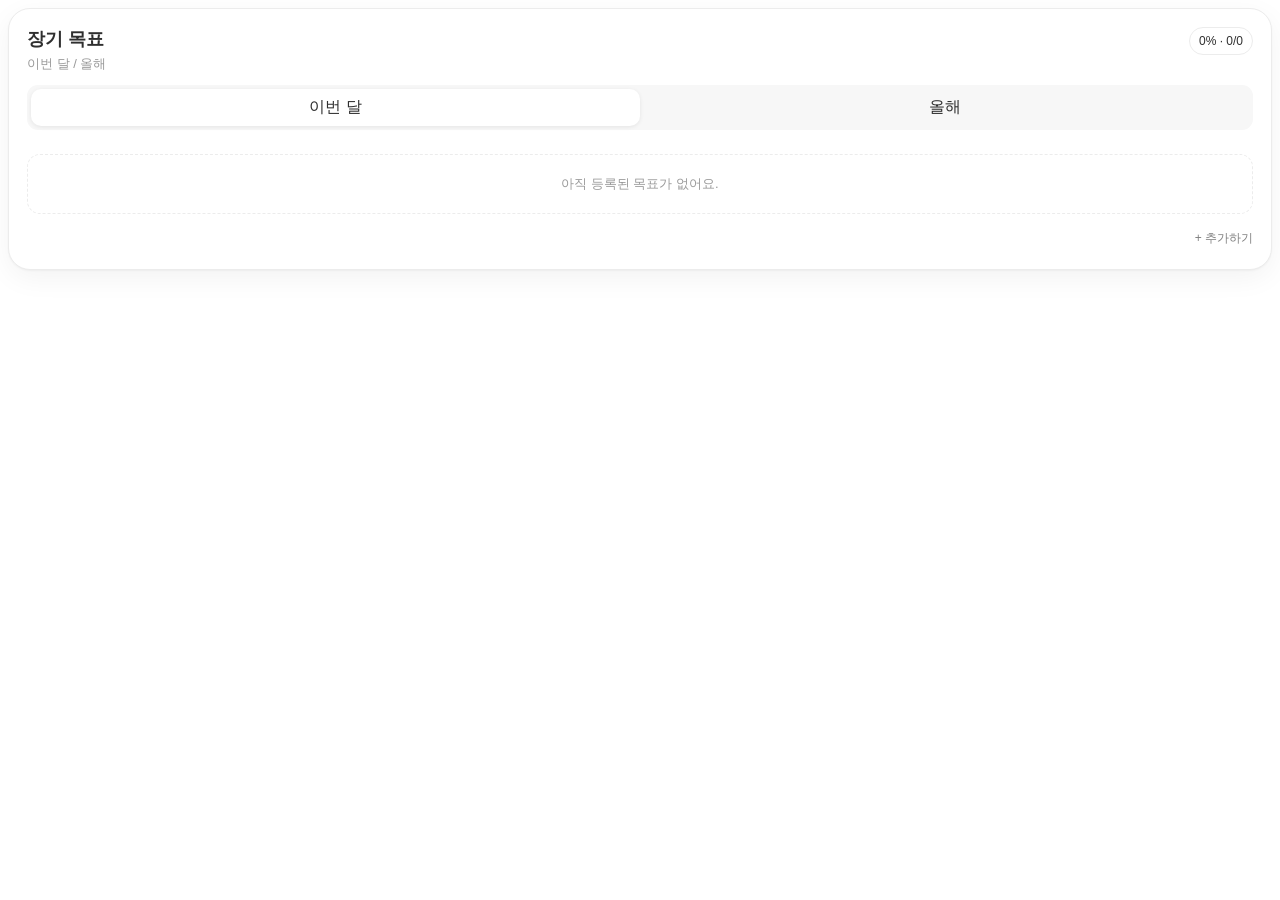
==== longterm.html @ 0613d83d "Add files via upload" ====
<!doctype html><html lang="ko"><head><meta charset="utf-8"><meta name="viewport" content="width=device-width,initial-scale=1">
<link rel="stylesheet" href="shared.css"><title>장기 목표</title></head><body>
<div class="card">
  <div class="title-row"><div><h1>장기 목표</h1><p class="sub">이번 달 / 올해</p></div><span class="pill" id="summary"></span></div>
  <div class="tabs"><button id="monthTab" class="active">이번 달</button><button id="yearTab">올해</button></div>
  <div class="list" id="list"></div><div class="empty" id="empty">아직 등록된 목표가 없어요.</div>
  <div class="add-trigger"><button id="showAdd">+ 추가하기</button></div>
  <div class="add-row" id="addRow"><input id="newTask" type="text" placeholder="목표를 입력하세요"><button class="primary" id="addBtn">추가</button></div>
</div>
<script src="shared.js"></script><script>
let TYPE="month";
function nextStatus(status){
  if(status==="todo") return "inprogress";
  if(status==="inprogress") return "done";
  return "todo";
}
function statusTitle(status){
  if(status==="todo") return "예정";
  if(status==="inprogress") return "진행중";
  return "완료";
}
function render(){
  document.getElementById("monthTab").classList.toggle("active",TYPE==="month");
  document.getElementById("yearTab").classList.toggle("active",TYPE==="year");
  const c=completion(TYPE);
  document.getElementById("summary").textContent=`${c.percent}% · ${c.done}/${c.total}`;
  const d=getState(TYPE),list=document.getElementById("list");
  list.innerHTML="";
  const items=sortedItems(d.items);
  document.getElementById("empty").style.display=items.length?"none":"block";
  items.forEach(item=>{
    const status=normalizedStatus(item);
    const row=document.createElement("div");
    row.className=`task ${status}`;

    const box=document.createElement("button");
    box.className=`status-box ${status}`;
    box.type="button";
    box.title=`현재: ${statusTitle(status)} · 클릭하면 다음 상태`;
    box.setAttribute("aria-label", box.title);
    box.onclick=()=>{
      const s=getState(TYPE),x=s.items.find(t=>t.id===item.id);
      if(x){
        const ns=nextStatus(status);
        x.status=ns;
        x.done=ns==="done";
        setState(TYPE,s);
        render();
      }
    };

    const txt=document.createElement("div");
    txt.className="task-text";
    txt.textContent=item.text;
    txt.title=`${statusTitle(status)} · 더블클릭하여 수정`;
    txt.ondblclick=()=>{
      const v=prompt("목표 수정",item.text);
      if(v!==null&&v.trim()){
        const s=getState(TYPE),x=s.items.find(t=>t.id===item.id);
        if(x){x.text=v.trim();setState(TYPE,s);render()}
      }
    };

    const actions=document.createElement("div");
    actions.className="task-actions";
    const del=document.createElement("button");
    del.textContent="✕";
    del.onclick=()=>{
      const s=getState(TYPE);
      s.items=s.items.filter(t=>t.id!==item.id);
      setState(TYPE,s);render()
    };
    actions.appendChild(del);
    row.append(box,txt,actions);
    list.appendChild(row);
  });
  notifyResize();
}
function add(){
  const i=document.getElementById("newTask"),t=i.value.trim();
  if(!t)return;
  const s=getState(TYPE);
  s.items.push({id:uid(),text:t,status:"todo",done:false,createdAt:Date.now()});
  setState(TYPE,s);
  i.value="";
  document.getElementById("addRow").classList.remove("show");
  render();
}
document.getElementById("monthTab").onclick=()=>{TYPE="month";render()};
document.getElementById("yearTab").onclick=()=>{TYPE="year";render()};
document.getElementById("showAdd").onclick=()=>{
  document.getElementById("addRow").classList.toggle("show");
  setTimeout(()=>document.getElementById("newTask").focus(),0)
};
document.getElementById("addBtn").onclick=add;
document.getElementById("newTask").addEventListener("keydown",e=>{if(e.key==="Enter")add()});
render();onSharedChange(render);setInterval(render,60000);
</script></body></html>
---- shared.css ----
:root{
  --bg:#ffffff;
  --card:#ffffff;
  --text:#2f2f2f;
  --muted:#9a9a9a;
  --line:#ececec;
  --soft:#f7f7f7;
  --shadow:0 1px 2px rgba(0,0,0,.04), 0 8px 28px rgba(0,0,0,.05);
  --radius:22px;
  --accent:#eca4b0;
}
*{box-sizing:border-box}
html,body{margin:0;padding:0;background:transparent;color:var(--text);font-family:Inter,ui-sans-serif,-apple-system,BlinkMacSystemFont,"Segoe UI",Roboto,"Noto Sans KR","Apple SD Gothic Neo",sans-serif}
body{padding:8px}
.card{background:var(--card);border:1px solid var(--line);border-radius:var(--radius);box-shadow:var(--shadow);padding:18px}
.title-row{display:flex;align-items:flex-start;justify-content:space-between;gap:12px}
h1,h2,h3,p{margin:0}
h1{font-size:18px;line-height:1.35}
.sub{font-size:13px;color:var(--muted);margin-top:4px}
.muted{color:var(--muted)}
.small{font-size:12px}
button,input{font:inherit}
button{border:1px solid var(--line);background:#fff;color:var(--text);border-radius:10px;padding:8px 10px;cursor:pointer}
button:hover{background:var(--soft)}
button.primary{background:var(--text);color:#fff;border-color:var(--text)}
button.text-btn{border:0;background:transparent;padding:3px 2px;color:#8f8f8f;font-size:12px}
button.text-btn:hover{color:#4f4f4f;background:transparent}
button.icon{width:32px;height:32px;padding:0;display:grid;place-items:center;border-radius:10px}
input[type="text"],input[type="number"]{width:100%;border:1px solid var(--line);border-radius:10px;padding:9px 11px;outline:none;background:#fff}
input:focus{border-color:#cfcfcf;box-shadow:0 0 0 3px rgba(0,0,0,.03)}
.add-trigger{display:flex;justify-content:flex-end;margin-top:12px}
.add-trigger button{border:0;background:transparent;color:#7f7f7f;padding:4px 0;font-size:12px}
.add-row{display:none;grid-template-columns:1fr auto;gap:8px;margin-top:10px}
.add-row.show{display:grid}
.list{display:flex;flex-direction:column;gap:8px;margin-top:12px}
.task{display:grid;grid-template-columns:auto 1fr auto;gap:10px;align-items:center;min-height:40px;border:1px solid var(--line);border-radius:13px;padding:9px 11px;background:#fff}
.task.done{order:999;opacity:.55;background:#fafafa}
.task.done .task-text{text-decoration:line-through}
.task.inprogress{background:#fbfbfb}
.task.inprogress .task-text{color:#5f5f5f}
.task-check{appearance:none;width:18px;height:18px;border:1.5px solid #bdbdbd;border-radius:5px;margin:0;position:relative;cursor:pointer}
.task-check:checked{background:var(--text);border-color:var(--text)}
.task-check:checked:after{content:"";position:absolute;left:5px;top:2px;width:5px;height:9px;border:solid white;border-width:0 2px 2px 0;transform:rotate(45deg)}
.task-text{font-size:14px;line-height:1.35;word-break:break-word}
.task-actions{display:flex;gap:3px;align-items:center}
.task-actions button{border:0;background:transparent;padding:4px;color:#aaa}
.status-select{border:0;background:transparent;color:#8a8a8a;font-size:12px;padding:2px 0;outline:none;cursor:pointer}
.empty{padding:20px 10px;text-align:center;color:var(--muted);border:1px dashed var(--line);border-radius:13px;margin-top:12px;font-size:13px}
.progress-track{height:9px;border-radius:999px;background:#f0f0f0;overflow:hidden}
.progress-fill{height:100%;border-radius:inherit;background:var(--accent);transition:width .25s ease}
.pill{display:inline-flex;align-items:center;justify-content:center;border:1px solid var(--line);border-radius:999px;padding:6px 9px;font-size:12px;background:#fff}
.section{margin-top:16px}
.tabs{display:grid;grid-template-columns:1fr 1fr;background:var(--soft);border-radius:11px;padding:4px;margin-top:12px}
.tabs button{border:0;background:transparent}
.tabs button.active{background:#fff;box-shadow:0 1px 4px rgba(0,0,0,.08)}
.grid-2{display:grid;grid-template-columns:1fr 1fr;gap:10px}
.progress-card{border:1px solid var(--line);border-radius:15px;padding:13px;background:#fff}
.progress-card .label{font-size:13px;color:var(--muted)}
.progress-card .value{font-size:23px;font-weight:800;margin:3px 0 9px}
.sep{height:1px;background:var(--line);margin:14px 0}
.toolbar{display:flex;gap:7px;flex-wrap:wrap;align-items:center}
.amount-big{font-size:36px;font-weight:800;letter-spacing:-1.2px;margin:2px 0}
.amount-row{display:flex;justify-content:space-between;font-size:12px;color:var(--muted);margin-top:9px}
.segmented{display:grid;grid-template-columns:repeat(20,1fr);gap:3px;margin:14px 0 4px}
.segment{height:13px;border-radius:4px;background:#f3f3f3}
.segment.on{background:var(--accent)}
.quick{display:flex;gap:6px;flex-wrap:wrap;margin-top:14px}
.quick button{border-radius:999px;font-weight:600;padding:6px 9px;font-size:12px}
.footer-row{display:flex;justify-content:space-between;gap:10px;align-items:center;margin-top:10px}
.inline-edit{display:none;margin-top:10px}
.inline-edit.show{display:grid;grid-template-columns:1fr auto;gap:8px}
.note{font-size:12px;color:var(--muted);line-height:1.5;margin-top:10px}
@media (max-width:420px){
  body{padding:4px}.card{padding:15px;border-radius:18px}.grid-2{grid-template-columns:1fr 1fr}.amount-big{font-size:32px}
}


.progress-stack{display:flex;flex-direction:column;gap:12px;margin-top:16px}
.progress-line{border:1px solid var(--line);border-radius:15px;padding:13px;background:#fff}
.progress-line-top{display:flex;justify-content:space-between;align-items:center;gap:12px;margin-bottom:8px}
.progress-line .label{font-size:14px;font-weight:600}
.progress-line .value{font-size:18px;font-weight:800}
.progress-line .meta{font-size:12px;color:var(--muted);margin-top:8px}


.status-box{
  width:18px;height:18px;padding:0;margin:0;
  border:1.5px solid #bdbdbd;
  border-radius:5px;
  background:#fff;
  display:grid;place-items:center;
  position:relative;
  flex:0 0 auto;
}
.status-box:hover{background:#f7f7f7}
.status-box.inprogress{
  border-color:#777;
  background:#fff;
}
.status-box.inprogress::after{
  content:"";
  width:8px;height:2px;
  border-radius:999px;
  background:#666;
}
.status-box.done{
  background:var(--text);
  border-color:var(--text);
}
.status-box.done::after{
  content:"";
  position:absolute;
  left:5px;top:2px;
  width:5px;height:9px;
  border:solid white;
  border-width:0 2px 2px 0;
  transform:rotate(45deg);
}
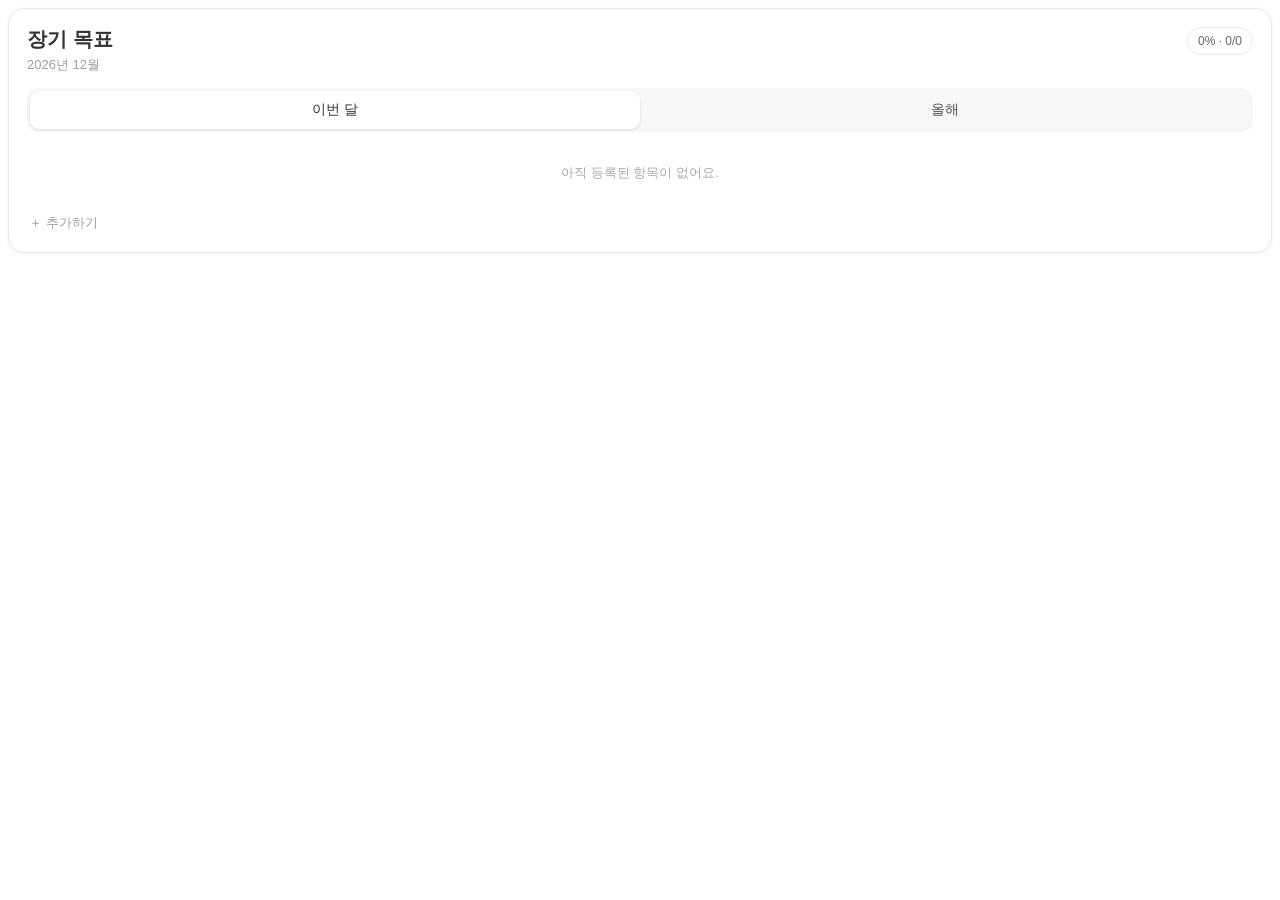
==== commit 19587ee6: "Add files via upload" ====
--- a/longterm.html
+++ b/longterm.html
@@ -1,98 +1,177 @@
-<!doctype html><html lang="ko"><head><meta charset="utf-8"><meta name="viewport" content="width=device-width,initial-scale=1">
-<link rel="stylesheet" href="shared.css"><title>장기 목표</title></head><body>
-<div class="card">
-  <div class="title-row"><div><h1>장기 목표</h1><p class="sub">이번 달 / 올해</p></div><span class="pill" id="summary"></span></div>
-  <div class="tabs"><button id="monthTab" class="active">이번 달</button><button id="yearTab">올해</button></div>
-  <div class="list" id="list"></div><div class="empty" id="empty">아직 등록된 목표가 없어요.</div>
-  <div class="add-trigger"><button id="showAdd">+ 추가하기</button></div>
-  <div class="add-row" id="addRow"><input id="newTask" type="text" placeholder="목표를 입력하세요"><button class="primary" id="addBtn">추가</button></div>
+<!doctype html><html lang="ko"><head><meta charset="utf-8">
+<meta name="viewport" content="width=device-width,initial-scale=1">
+<title>장기 목표</title><link rel="stylesheet" href="shared.css"></head><body>
+<div class="widget" id="widget">
+  <div class="header">
+    <div>
+      <div class="title">장기 목표</div>
+      <button class="period-btn" id="period"></button>
+    </div>
+    <div class="progress" id="progress">0% · 0/0</div>
+  </div>
+
+  <div class="tabs">
+    <button class="tab active" data-mode="month">이번 달</button>
+    <button class="tab" data-mode="year">올해</button>
+  </div>
+
+  <div class="period-popover" id="periodPopover"></div>
+
+  <div class="list" id="list"></div>
+
+  <div class="compact-add">
+    <button class="add-link" id="addLink">＋ 추가하기</button>
+    <div class="compact-input-wrap" id="inputWrap">
+      <input id="newItem" placeholder="목표 입력">
+      <button id="add">추가</button>
+    </div>
+  </div>
 </div>
-<script src="shared.js"></script><script>
-let TYPE="month";
-function nextStatus(status){
-  if(status==="todo") return "inprogress";
-  if(status==="inprogress") return "done";
-  return "todo";
+
+<script src="shared.js"></script>
+<script>
+let mode='month';
+let cursor=new Date();
+
+const period=document.getElementById('period');
+const popover=document.getElementById('periodPopover');
+const addLink=document.getElementById('addLink');
+const inputWrap=document.getElementById('inputWrap');
+const newItem=document.getElementById('newItem');
+const add=document.getElementById('add');
+const list=document.getElementById('list');
+const progress=document.getElementById('progress');
+
+const key=()=> mode==='month'
+  ? `nw:v8:longterm:month:${cursor.getFullYear()}-${String(cursor.getMonth()+1).padStart(2,'0')}`
+  : `nw:v8:longterm:year:${cursor.getFullYear()}`;
+
+const ctrl=W.listController({
+  listEl:list,
+  inputEl:newItem,
+  addEl:add,
+  keyFn:key,
+  kindFn:()=>mode,
+  onChange:items=>{
+    const d=items.filter(x=>x.done).length;
+    progress.textContent=`${items.length?Math.round(d/items.length*100):0}% · ${d}/${items.length}`;
+  }
+});
+
+function draw(){
+  period.textContent=mode==='month'?W.fmtMonth(cursor):W.fmtYear(cursor);
+  document.querySelectorAll('.tab').forEach(b=>b.classList.toggle('active',b.dataset.mode===mode));
+  ctrl.render();
+  closePopover();
 }
-function statusTitle(status){
-  if(status==="todo") return "예정";
-  if(status==="inprogress") return "진행중";
-  return "완료";
+
+function closePopover(){
+  popover.classList.remove('open');
 }
-function render(){
-  document.getElementById("monthTab").classList.toggle("active",TYPE==="month");
-  document.getElementById("yearTab").classList.toggle("active",TYPE==="year");
-  const c=completion(TYPE);
-  document.getElementById("summary").textContent=`${c.percent}% · ${c.done}/${c.total}`;
-  const d=getState(TYPE),list=document.getElementById("list");
-  list.innerHTML="";
-  const items=sortedItems(d.items);
-  document.getElementById("empty").style.display=items.length?"none":"block";
-  items.forEach(item=>{
-    const status=normalizedStatus(item);
-    const row=document.createElement("div");
-    row.className=`task ${status}`;
 
-    const box=document.createElement("button");
-    box.className=`status-box ${status}`;
-    box.type="button";
-    box.title=`현재: ${statusTitle(status)} · 클릭하면 다음 상태`;
-    box.setAttribute("aria-label", box.title);
-    box.onclick=()=>{
-      const s=getState(TYPE),x=s.items.find(t=>t.id===item.id);
-      if(x){
-        const ns=nextStatus(status);
-        x.status=ns;
-        x.done=ns==="done";
-        setState(TYPE,s);
-        render();
-      }
+function renderMonthPicker(){
+  const y=cursor.getFullYear();
+  popover.innerHTML = `
+    <div class="popover-head">
+      <button class="popover-nav" id="prevYear">‹</button>
+      <span>${y}년</span>
+      <button class="popover-nav" id="nextYear">›</button>
+    </div>
+    <div class="month-grid">
+      ${Array.from({length:12},(_,i)=>`
+        <button class="month-btn ${i===cursor.getMonth()?'active':''}" data-month="${i}">
+          ${i+1}월
+        </button>`).join('')}
+    </div>`;
+  popover.classList.add('open');
+
+  document.getElementById('prevYear').onclick=(e)=>{
+    e.stopPropagation();
+    cursor=new Date(y-1,cursor.getMonth(),1);
+    renderMonthPicker();
+  };
+  document.getElementById('nextYear').onclick=(e)=>{
+    e.stopPropagation();
+    cursor=new Date(y+1,cursor.getMonth(),1);
+    renderMonthPicker();
+  };
+  popover.querySelectorAll('.month-btn').forEach(btn=>{
+    btn.onclick=(e)=>{
+      e.stopPropagation();
+      cursor=new Date(cursor.getFullYear(),Number(btn.dataset.month),1);
+      draw();
     };
+  });
+}
 
-    const txt=document.createElement("div");
-    txt.className="task-text";
-    txt.textContent=item.text;
-    txt.title=`${statusTitle(status)} · 더블클릭하여 수정`;
-    txt.ondblclick=()=>{
-      const v=prompt("목표 수정",item.text);
-      if(v!==null&&v.trim()){
-        const s=getState(TYPE),x=s.items.find(t=>t.id===item.id);
-        if(x){x.text=v.trim();setState(TYPE,s);render()}
-      }
+function renderYearPicker(){
+  const current=cursor.getFullYear();
+  const start=current-4;
+  popover.innerHTML = `
+    <div class="popover-head">
+      <button class="popover-nav" id="prevYears">‹</button>
+      <span>${start}–${start+8}</span>
+      <button class="popover-nav" id="nextYears">›</button>
+    </div>
+    <div class="year-grid">
+      ${Array.from({length:9},(_,i)=>{
+        const y=start+i;
+        return `<button class="year-btn ${y===current?'active':''}" data-year="${y}">${y}</button>`;
+      }).join('')}
+    </div>`;
+  popover.classList.add('open');
+
+  document.getElementById('prevYears').onclick=(e)=>{
+    e.stopPropagation();
+    cursor=new Date(current-9,0,1);
+    renderYearPicker();
+  };
+  document.getElementById('nextYears').onclick=(e)=>{
+    e.stopPropagation();
+    cursor=new Date(current+9,0,1);
+    renderYearPicker();
+  };
+  popover.querySelectorAll('.year-btn').forEach(btn=>{
+    btn.onclick=(e)=>{
+      e.stopPropagation();
+      cursor=new Date(Number(btn.dataset.year),0,1);
+      draw();
     };
+  });
+}
 
-    const actions=document.createElement("div");
-    actions.className="task-actions";
-    const del=document.createElement("button");
-    del.textContent="✕";
-    del.onclick=()=>{
-      const s=getState(TYPE);
-      s.items=s.items.filter(t=>t.id!==item.id);
-      setState(TYPE,s);render()
-    };
-    actions.appendChild(del);
-    row.append(box,txt,actions);
-    list.appendChild(row);
-  });
-  notifyResize();
-}
-function add(){
-  const i=document.getElementById("newTask"),t=i.value.trim();
-  if(!t)return;
-  const s=getState(TYPE);
-  s.items.push({id:uid(),text:t,status:"todo",done:false,createdAt:Date.now()});
-  setState(TYPE,s);
-  i.value="";
-  document.getElementById("addRow").classList.remove("show");
-  render();
-}
-document.getElementById("monthTab").onclick=()=>{TYPE="month";render()};
-document.getElementById("yearTab").onclick=()=>{TYPE="year";render()};
-document.getElementById("showAdd").onclick=()=>{
-  document.getElementById("addRow").classList.toggle("show");
-  setTimeout(()=>document.getElementById("newTask").focus(),0)
+period.onclick=(e)=>{
+  e.stopPropagation();
+  if(popover.classList.contains('open')){
+    closePopover();
+    return;
+  }
+  mode==='month' ? renderMonthPicker() : renderYearPicker();
 };
-document.getElementById("addBtn").onclick=add;
-document.getElementById("newTask").addEventListener("keydown",e=>{if(e.key==="Enter")add()});
-render();onSharedChange(render);setInterval(render,60000);
-</script></body></html>
+
+document.querySelectorAll('.tab').forEach(b=>b.onclick=()=>{
+  mode=b.dataset.mode;
+  cursor=new Date();
+  draw();
+});
+
+addLink.onclick=()=>{
+  inputWrap.classList.toggle('open');
+  if(inputWrap.classList.contains('open')){
+    setTimeout(()=>newItem.focus(),0);
+  }
+};
+
+newItem.addEventListener('keydown',e=>{
+  if(e.key==='Escape'){
+    inputWrap.classList.remove('open');
+    newItem.value='';
+  }
+});
+
+document.addEventListener('click',e=>{
+  if(!popover.contains(e.target) && e.target!==period) closePopover();
+});
+
+draw();
+</script></body></html>
--- a/shared.css
+++ b/shared.css
@@ -1,119 +1,170 @@
 
 :root{
-  --bg:#ffffff;
-  --card:#ffffff;
-  --text:#2f2f2f;
-  --muted:#9a9a9a;
-  --line:#ececec;
-  --soft:#f7f7f7;
-  --shadow:0 1px 2px rgba(0,0,0,.04), 0 8px 28px rgba(0,0,0,.05);
-  --radius:22px;
-  --accent:#eca4b0;
+  --bg:#ffffff; --text:#2f3437; --muted:#9b9fa3; --line:#e9e9e7;
+  --soft:#f7f7f5; --shadow:0 1px 4px rgba(15,15,15,.06);
 }
 *{box-sizing:border-box}
-html,body{margin:0;padding:0;background:transparent;color:var(--text);font-family:Inter,ui-sans-serif,-apple-system,BlinkMacSystemFont,"Segoe UI",Roboto,"Noto Sans KR","Apple SD Gothic Neo",sans-serif}
+html,body{margin:0;padding:0;background:transparent;color:var(--text);
+  font-family:ui-sans-serif,-apple-system,BlinkMacSystemFont,"Segoe UI",Pretendard,"Noto Sans KR",sans-serif}
 body{padding:8px}
-.card{background:var(--card);border:1px solid var(--line);border-radius:var(--radius);box-shadow:var(--shadow);padding:18px}
-.title-row{display:flex;align-items:flex-start;justify-content:space-between;gap:12px}
-h1,h2,h3,p{margin:0}
-h1{font-size:18px;line-height:1.35}
-.sub{font-size:13px;color:var(--muted);margin-top:4px}
-.muted{color:var(--muted)}
-.small{font-size:12px}
-button,input{font:inherit}
-button{border:1px solid var(--line);background:#fff;color:var(--text);border-radius:10px;padding:8px 10px;cursor:pointer}
-button:hover{background:var(--soft)}
-button.primary{background:var(--text);color:#fff;border-color:var(--text)}
-button.text-btn{border:0;background:transparent;padding:3px 2px;color:#8f8f8f;font-size:12px}
-button.text-btn:hover{color:#4f4f4f;background:transparent}
-button.icon{width:32px;height:32px;padding:0;display:grid;place-items:center;border-radius:10px}
-input[type="text"],input[type="number"]{width:100%;border:1px solid var(--line);border-radius:10px;padding:9px 11px;outline:none;background:#fff}
-input:focus{border-color:#cfcfcf;box-shadow:0 0 0 3px rgba(0,0,0,.03)}
-.add-trigger{display:flex;justify-content:flex-end;margin-top:12px}
-.add-trigger button{border:0;background:transparent;color:#7f7f7f;padding:4px 0;font-size:12px}
-.add-row{display:none;grid-template-columns:1fr auto;gap:8px;margin-top:10px}
-.add-row.show{display:grid}
-.list{display:flex;flex-direction:column;gap:8px;margin-top:12px}
-.task{display:grid;grid-template-columns:auto 1fr auto;gap:10px;align-items:center;min-height:40px;border:1px solid var(--line);border-radius:13px;padding:9px 11px;background:#fff}
-.task.done{order:999;opacity:.55;background:#fafafa}
-.task.done .task-text{text-decoration:line-through}
-.task.inprogress{background:#fbfbfb}
-.task.inprogress .task-text{color:#5f5f5f}
-.task-check{appearance:none;width:18px;height:18px;border:1.5px solid #bdbdbd;border-radius:5px;margin:0;position:relative;cursor:pointer}
-.task-check:checked{background:var(--text);border-color:var(--text)}
-.task-check:checked:after{content:"";position:absolute;left:5px;top:2px;width:5px;height:9px;border:solid white;border-width:0 2px 2px 0;transform:rotate(45deg)}
-.task-text{font-size:14px;line-height:1.35;word-break:break-word}
-.task-actions{display:flex;gap:3px;align-items:center}
-.task-actions button{border:0;background:transparent;padding:4px;color:#aaa}
-.status-select{border:0;background:transparent;color:#8a8a8a;font-size:12px;padding:2px 0;outline:none;cursor:pointer}
-.empty{padding:20px 10px;text-align:center;color:var(--muted);border:1px dashed var(--line);border-radius:13px;margin-top:12px;font-size:13px}
-.progress-track{height:9px;border-radius:999px;background:#f0f0f0;overflow:hidden}
-.progress-fill{height:100%;border-radius:inherit;background:var(--accent);transition:width .25s ease}
-.pill{display:inline-flex;align-items:center;justify-content:center;border:1px solid var(--line);border-radius:999px;padding:6px 9px;font-size:12px;background:#fff}
-.section{margin-top:16px}
-.tabs{display:grid;grid-template-columns:1fr 1fr;background:var(--soft);border-radius:11px;padding:4px;margin-top:12px}
-.tabs button{border:0;background:transparent}
-.tabs button.active{background:#fff;box-shadow:0 1px 4px rgba(0,0,0,.08)}
-.grid-2{display:grid;grid-template-columns:1fr 1fr;gap:10px}
-.progress-card{border:1px solid var(--line);border-radius:15px;padding:13px;background:#fff}
-.progress-card .label{font-size:13px;color:var(--muted)}
-.progress-card .value{font-size:23px;font-weight:800;margin:3px 0 9px}
-.sep{height:1px;background:var(--line);margin:14px 0}
-.toolbar{display:flex;gap:7px;flex-wrap:wrap;align-items:center}
-.amount-big{font-size:36px;font-weight:800;letter-spacing:-1.2px;margin:2px 0}
-.amount-row{display:flex;justify-content:space-between;font-size:12px;color:var(--muted);margin-top:9px}
-.segmented{display:grid;grid-template-columns:repeat(20,1fr);gap:3px;margin:14px 0 4px}
-.segment{height:13px;border-radius:4px;background:#f3f3f3}
-.segment.on{background:var(--accent)}
-.quick{display:flex;gap:6px;flex-wrap:wrap;margin-top:14px}
-.quick button{border-radius:999px;font-weight:600;padding:6px 9px;font-size:12px}
-.footer-row{display:flex;justify-content:space-between;gap:10px;align-items:center;margin-top:10px}
-.inline-edit{display:none;margin-top:10px}
-.inline-edit.show{display:grid;grid-template-columns:1fr auto;gap:8px}
-.note{font-size:12px;color:var(--muted);line-height:1.5;margin-top:10px}
-@media (max-width:420px){
-  body{padding:4px}.card{padding:15px;border-radius:18px}.grid-2{grid-template-columns:1fr 1fr}.amount-big{font-size:32px}
+.widget{
+  position:relative;background:var(--bg);border:1px solid var(--line);
+  border-radius:16px;padding:18px 18px 16px;min-height:170px;box-shadow:var(--shadow)
+}
+.header{display:flex;justify-content:space-between;gap:12px;align-items:flex-start;margin-bottom:14px}
+.title{font-size:20px;font-weight:700;line-height:1.25}
+.period-btn{
+  display:inline-flex;align-items:center;gap:5px;margin-top:4px;padding:0;border:0;background:transparent;
+  color:var(--muted);font-size:13px;cursor:pointer
+}
+.period-btn:hover{color:var(--text);text-decoration:underline}
+.progress{
+  flex:0 0 auto;border:1px solid var(--line);border-radius:999px;padding:6px 10px;
+  font-size:12px;color:#666;background:#fff
+}
+.tabs{display:grid;grid-template-columns:1fr 1fr;background:var(--soft);border-radius:12px;padding:3px;margin-bottom:14px}
+.tab{border:0;background:transparent;border-radius:9px;padding:10px 8px;font-size:14px;color:#555;cursor:pointer}
+.tab.active{background:#fff;box-shadow:0 1px 3px rgba(15,15,15,.12);color:var(--text)}
+.list{display:flex;flex-direction:column;gap:8px}
+.item{
+  display:flex;align-items:center;gap:10px;border:1px solid var(--line);border-radius:12px;
+  padding:11px 12px;min-height:46px;background:#fff
+}
+.item input[type=checkbox]{width:18px;height:18px;accent-color:#444;flex:0 0 auto}
+.item .txt{flex:1;font-size:14px;line-height:1.35;word-break:break-word}
+.item.done .txt{text-decoration:line-through;color:#aaa}
+.del{border:0;background:transparent;color:#bbb;font-size:20px;line-height:1;cursor:pointer;padding:0 2px}
+.del:hover{color:#777}
+.add-row{display:flex;gap:8px;margin-top:10px}
+.add-row input{
+  flex:1;border:1px solid var(--line);border-radius:10px;padding:10px 11px;font-size:14px;outline:none
+}
+.add-row input:focus{border-color:#bbb}
+.add-row button{
+  border:1px solid var(--line);background:var(--soft);border-radius:10px;padding:0 12px;cursor:pointer
+}
+.empty{color:#aaa;font-size:13px;text-align:center;padding:18px 6px}
+.nav{
+  position:absolute;top:50%;transform:translateY(-50%);width:30px;height:42px;border:0;
+  background:rgba(255,255,255,.82);color:#aaa;font-size:28px;line-height:1;border-radius:10px;
+  cursor:pointer;display:flex;align-items:center;justify-content:center;z-index:3
+}
+.nav:hover{color:#555;background:#f7f7f5}
+.nav.prev{left:-15px}.nav.next{right:-15px}
+.hidden-picker{
+  position:fixed;opacity:0;pointer-events:none;width:1px;height:1px;left:50%;top:25%;
+}
+.today-chip{
+  font-size:11px;color:#999;margin-left:6px;border:1px solid var(--line);border-radius:999px;padding:1px 6px
+}
+@media(max-width:420px){
+  body{padding:6px}.widget{padding:16px 14px}.nav.prev{left:-11px}.nav.next{right:-11px}
 }
 
 
-.progress-stack{display:flex;flex-direction:column;gap:12px;margin-top:16px}
-.progress-line{border:1px solid var(--line);border-radius:15px;padding:13px;background:#fff}
-.progress-line-top{display:flex;justify-content:space-between;align-items:center;gap:12px;margin-bottom:8px}
-.progress-line .label{font-size:14px;font-weight:600}
-.progress-line .value{font-size:18px;font-weight:800}
-.progress-line .meta{font-size:12px;color:var(--muted);margin-top:8px}
+/* v9 compact goal add UI */
+.compact-add {
+  margin-top: 10px;
+}
+.add-link {
+  border: 0;
+  background: transparent;
+  color: #9b9fa3;
+  font-size: 13px;
+  padding: 4px 2px;
+  cursor: pointer;
+}
+.add-link:hover {
+  color: #555;
+}
+.compact-input-wrap {
+  display: none;
+  align-items: center;
+  gap: 6px;
+  margin-top: 6px;
+}
+.compact-input-wrap.open {
+  display: flex;
+}
+.compact-input-wrap input {
+  flex: 1;
+  min-width: 0;
+  height: 32px;
+  border: 1px solid var(--line);
+  border-radius: 8px;
+  padding: 5px 9px;
+  font-size: 13px;
+  outline: none;
+}
+.compact-input-wrap input:focus {
+  border-color: #bbb;
+}
+.compact-input-wrap button {
+  height: 32px;
+  border: 1px solid var(--line);
+  background: var(--soft);
+  border-radius: 8px;
+  padding: 0 10px;
+  font-size: 12px;
+  cursor: pointer;
+}
 
+.period-popover {
+  position: absolute;
+  top: 66px;
+  left: 18px;
+  z-index: 20;
+  min-width: 180px;
+  background: #fff;
+  border: 1px solid var(--line);
+  border-radius: 12px;
+  box-shadow: 0 8px 24px rgba(15,15,15,.10);
+  padding: 10px;
+  display: none;
+}
+.period-popover.open { display:block; }
+.popover-head {
+  display:flex;
+  justify-content:space-between;
+  align-items:center;
+  margin-bottom:8px;
+  font-size:13px;
+  font-weight:600;
+}
+.popover-nav {
+  border:0;
+  background:transparent;
+  color:#999;
+  font-size:18px;
+  cursor:pointer;
+  width:26px;
+  height:26px;
+  border-radius:7px;
+}
+.popover-nav:hover { background:var(--soft); color:#555; }
 
-.status-box{
-  width:18px;height:18px;padding:0;margin:0;
-  border:1.5px solid #bdbdbd;
-  border-radius:5px;
-  background:#fff;
-  display:grid;place-items:center;
-  position:relative;
-  flex:0 0 auto;
+.month-grid {
+  display:grid;
+  grid-template-columns:repeat(3,1fr);
+  gap:6px;
 }
-.status-box:hover{background:#f7f7f7}
-.status-box.inprogress{
-  border-color:#777;
-  background:#fff;
+.month-btn, .year-btn {
+  border:1px solid transparent;
+  background:transparent;
+  border-radius:8px;
+  padding:7px 5px;
+  font-size:12px;
+  cursor:pointer;
+  color:#555;
 }
-.status-box.inprogress::after{
-  content:"";
-  width:8px;height:2px;
-  border-radius:999px;
-  background:#666;
+.month-btn:hover, .year-btn:hover { background:var(--soft); }
+.month-btn.active, .year-btn.active {
+  background:#f1f1ef;
+  color:#222;
+  font-weight:600;
 }
-.status-box.done{
-  background:var(--text);
-  border-color:var(--text);
+.year-grid {
+  display:grid;
+  grid-template-columns:repeat(3,1fr);
+  gap:6px;
 }
-.status-box.done::after{
-  content:"";
-  position:absolute;
-  left:5px;top:2px;
-  width:5px;height:9px;
-  border:solid white;
-  border-width:0 2px 2px 0;
-  transform:rotate(45deg);
-}
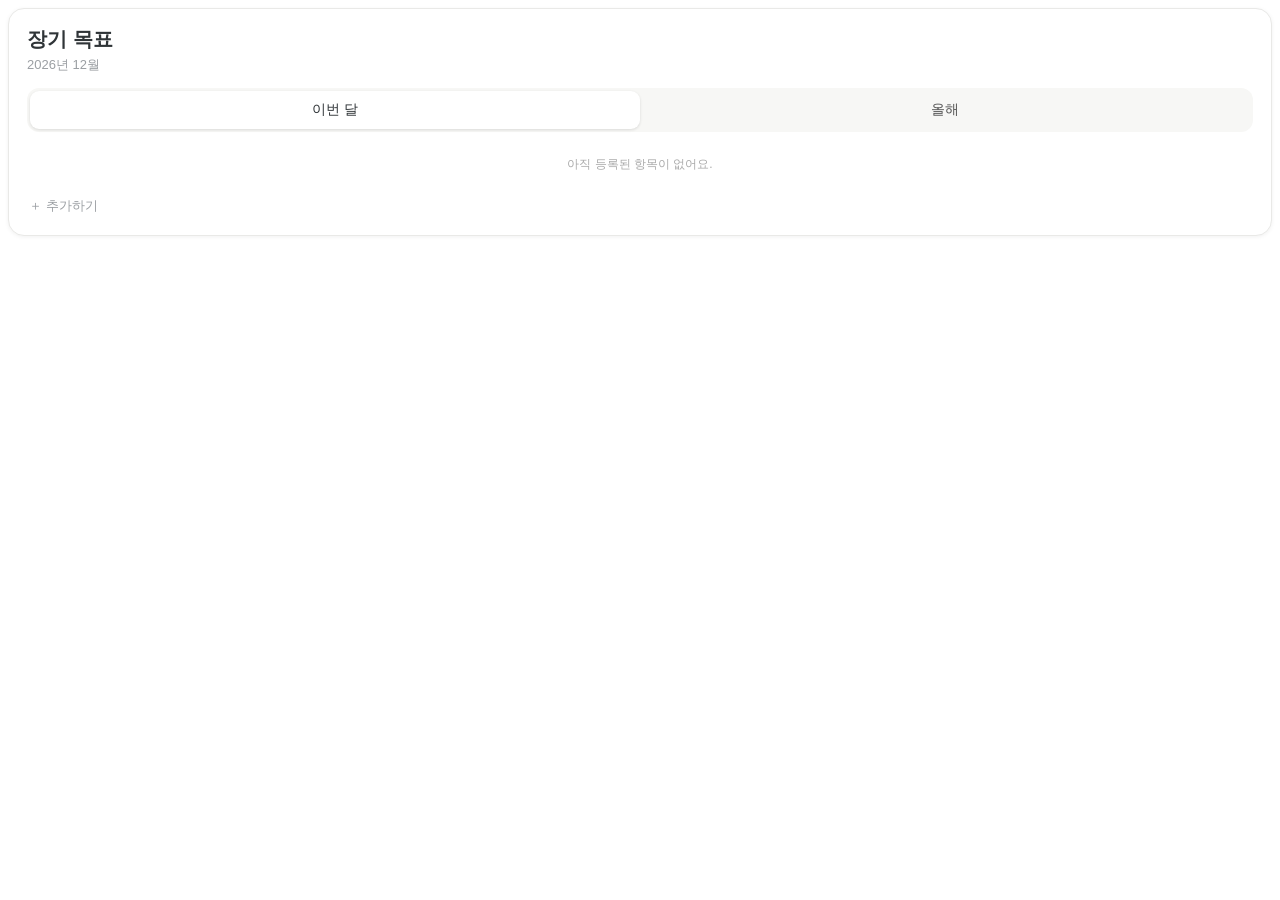
==== commit 735e5d73: "Add files via upload" ====
--- a/longterm.html
+++ b/longterm.html
@@ -1,13 +1,12 @@
 <!doctype html><html lang="ko"><head><meta charset="utf-8">
 <meta name="viewport" content="width=device-width,initial-scale=1">
-<title>장기 목표</title><link rel="stylesheet" href="shared.css"></head><body>
+<title>장기 목표</title><link rel="stylesheet" href="shared.css?v=17"></head><body>
 <div class="widget" id="widget">
   <div class="header">
     <div>
       <div class="title">장기 목표</div>
       <button class="period-btn" id="period"></button>
     </div>
-    <div class="progress" id="progress">0% · 0/0</div>
   </div>
 
   <div class="tabs">
@@ -28,7 +27,7 @@
   </div>
 </div>
 
-<script src="shared.js"></script>
+<script src="shared.js?v=17"></script>
 <script>
 let mode='month';
 let cursor=new Date();
@@ -40,7 +39,6 @@
 const newItem=document.getElementById('newItem');
 const add=document.getElementById('add');
 const list=document.getElementById('list');
-const progress=document.getElementById('progress');
 
 const key=()=> mode==='month'
   ? `nw:v8:longterm:month:${cursor.getFullYear()}-${String(cursor.getMonth()+1).padStart(2,'0')}`
@@ -51,11 +49,7 @@
   inputEl:newItem,
   addEl:add,
   keyFn:key,
-  kindFn:()=>mode,
-  onChange:items=>{
-    const d=items.filter(x=>x.done).length;
-    progress.textContent=`${items.length?Math.round(d/items.length*100):0}% · ${d}/${items.length}`;
-  }
+  kindFn:()=>mode
 });
 
 function draw(){
@@ -173,5 +167,9 @@
   if(!popover.contains(e.target) && e.target!==period) closePopover();
 });
 
+W.watchPeriod({
+  getDate:()=>cursor, setDate:now=>{cursor=now;},
+  getKind:()=>mode, onChange:draw
+});
 draw();
 </script></body></html>
--- a/shared.css
+++ b/shared.css
@@ -1,6 +1,6 @@
 
 :root{
-  --bg:#ffffff; --text:#2f3437; --muted:#9b9fa3; --line:#e9e9e7;
+  --bar-fill:#eeb6cb; --bg:#ffffff; --text:#2f3437; --muted:#9b9fa3; --line:#e9e9e7;
   --soft:#f7f7f5; --shadow:0 1px 4px rgba(15,15,15,.06);
 }
 *{box-sizing:border-box}
@@ -168,3 +168,263 @@
   grid-template-columns:repeat(3,1fr);
   gap:6px;
 }
+
+
+/* ===== v11 compatibility: progress + savings ===== */
+.card{
+  position:relative;
+  background:#fff;
+  border:1px solid var(--line);
+  border-radius:16px;
+  padding:18px;
+  box-shadow:var(--shadow);
+  color:var(--text);
+}
+.title-row{
+  display:flex;
+  align-items:flex-start;
+  justify-content:space-between;
+  gap:12px;
+  margin-bottom:14px;
+}
+.title-row h1{
+  margin:0;
+  font-size:20px;
+  line-height:1.25;
+  font-weight:700;
+}
+.sub{
+  margin:4px 0 0;
+  color:var(--muted);
+  font-size:13px;
+}
+.note{
+  margin:12px 0 0;
+  color:var(--muted);
+  font-size:11px;
+}
+.icon{
+  border:0;
+  background:transparent;
+  color:#999;
+  font-size:18px;
+  cursor:pointer;
+  padding:4px 6px;
+  border-radius:8px;
+}
+.icon:hover{background:var(--soft);color:#555}
+
+/* progress */
+.progress-stack{
+  display:flex;
+  flex-direction:column;
+  gap:13px;
+}
+.progress-line-top{
+  display:flex;
+  align-items:center;
+  justify-content:space-between;
+  margin-bottom:6px;
+}
+.progress-line .label{
+  font-size:13px;
+  font-weight:600;
+}
+.progress-line .value{
+  font-size:12px;
+  color:#666;
+}
+.progress-track{
+  width:100%;
+  height:7px;
+  background:#f0f0ee;
+  border-radius:999px;
+  overflow:hidden;
+}
+.progress-fill{
+  height:100%;
+  background:var(--bar-fill);
+  border-radius:999px;
+  transition:width .2s ease;
+}
+.progress-line .meta{
+  margin-top:5px;
+  font-size:11px;
+  color:var(--muted);
+}
+
+/* savings */
+.amount-big{
+  font-size:30px;
+  line-height:1.1;
+  font-weight:750;
+  margin:4px 0 12px;
+}
+.segmented{
+  display:grid;
+  grid-template-columns:repeat(20,1fr);
+  gap:3px;
+  margin:8px 0 10px;
+}
+.segment{
+  height:9px;
+  border-radius:3px;
+  background:#ececea;
+}
+.segment.on{background:var(--bar-fill)}
+.amount-row{
+  display:flex;
+  justify-content:space-between;
+  gap:8px;
+  font-size:12px;
+  color:#666;
+  margin-bottom:12px;
+}
+.quick{
+  display:flex;
+  flex-wrap:wrap;
+  gap:6px;
+}
+.quick button,
+.primary{
+  border:1px solid var(--line);
+  background:var(--soft);
+  border-radius:8px;
+  min-height:30px;
+  padding:5px 9px;
+  font-size:12px;
+  color:#555;
+  cursor:pointer;
+}
+.quick button:hover,.primary:hover{background:#efefed}
+.inline-edit{
+  display:none;
+  gap:6px;
+  margin-top:8px;
+  align-items:center;
+}
+.inline-edit.show{display:flex}
+.inline-edit input{
+  flex:1;
+  min-width:0;
+  height:32px;
+  border:1px solid var(--line);
+  border-radius:8px;
+  padding:5px 9px;
+  font-size:13px;
+  outline:none;
+}
+.inline-edit input:focus{border-color:#bbb}
+.footer-row{
+  display:flex;
+  justify-content:space-between;
+  align-items:center;
+  gap:10px;
+  margin-top:12px;
+}
+.small{font-size:11px}
+.muted{color:var(--muted)}
+.toolbar{
+  display:flex;
+  gap:8px;
+}
+.text-btn{
+  border:0;
+  background:transparent;
+  color:#999;
+  font-size:11px;
+  padding:2px 0;
+  cursor:pointer;
+}
+.text-btn:hover{color:#555;text-decoration:underline}
+.text-btn:disabled{opacity:.4;cursor:default;text-decoration:none}
+
+
+/* ===== v13 robust horizontal-scroll fix ===== */
+html, body {
+  margin: 0;
+  padding: 0;
+  width: 100%;
+  max-width: 100%;
+  overflow-x: clip !important;
+}
+body {
+  padding: 8px;
+}
+.widget, .card {
+  width: 100%;
+  max-width: 100%;
+  min-width: 0;
+}
+.header, .title-row, .list, .item, .compact-add, .compact-input-wrap {
+  min-width: 0;
+}
+.date-nav-row{
+  display:flex;
+  align-items:center;
+  gap:4px;
+  margin-top:4px;
+  max-width:100%;
+}
+.date-nav-btn{
+  flex:0 0 auto;
+  border:0;
+  background:transparent;
+  color:#a0a0a0;
+  width:24px;
+  height:24px;
+  padding:0;
+  border-radius:7px;
+  font-size:18px;
+  line-height:1;
+  cursor:pointer;
+}
+.date-nav-btn:hover{
+  background:var(--soft);
+  color:#555;
+}
+.date-nav-row .period-btn{
+  min-width:0;
+  max-width:calc(100% - 56px);
+  overflow:hidden;
+  text-overflow:ellipsis;
+  white-space:nowrap;
+  margin-top:0;
+}
+
+
+/* ===== v14: compact saved item rows ===== */
+.list { gap: 6px !important; }
+
+.item {
+  min-height: 32px !important;
+  padding: 5px 8px !important;
+  border-radius: 8px !important;
+  gap: 7px !important;
+}
+
+.item input[type="checkbox"] {
+  width: 14px !important;
+  height: 14px !important;
+}
+
+.item .txt {
+  font-size: 12.5px !important;
+  line-height: 1.2 !important;
+}
+
+.del {
+  font-size: 16px !important;
+  padding: 0 !important;
+}
+
+.empty {
+  padding: 10px 4px !important;
+  font-size: 12px !important;
+}
+
+/* Three-state goals: empty, centered dot, check. */
+.item .state-box{width:14px;height:14px;flex:0 0 14px;padding:0;border:1px solid #999;border-radius:3px;background:#fff;color:#444;display:inline-flex;align-items:center;justify-content:center;cursor:pointer;margin:3px;}
+.item .state-box.active::before{content:"";width:4px;height:4px;border-radius:50%;background:#444;}
+.item .state-box.complete{background:#444;border-color:#444;color:#fff;font-size:12px;line-height:1;}
+.item .state-box:focus-visible{outline:2px solid #666;outline-offset:2px;}
